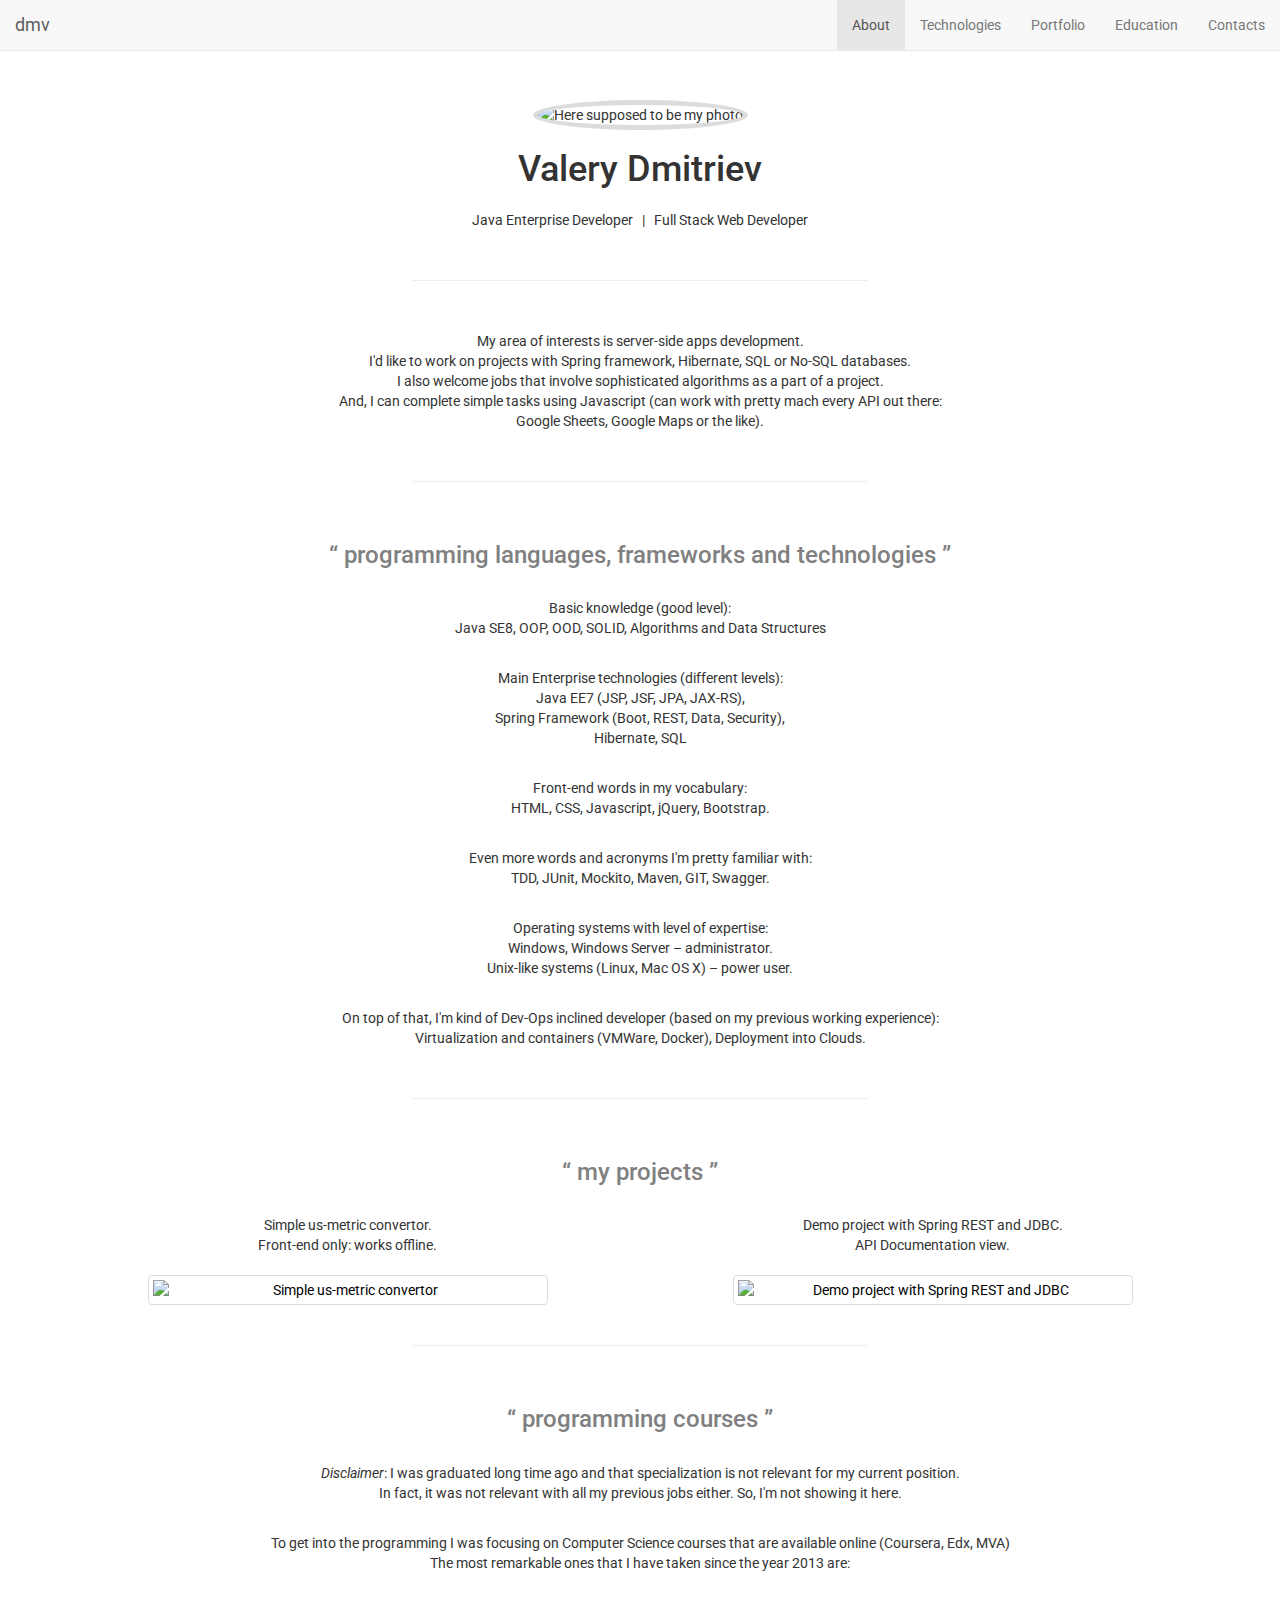
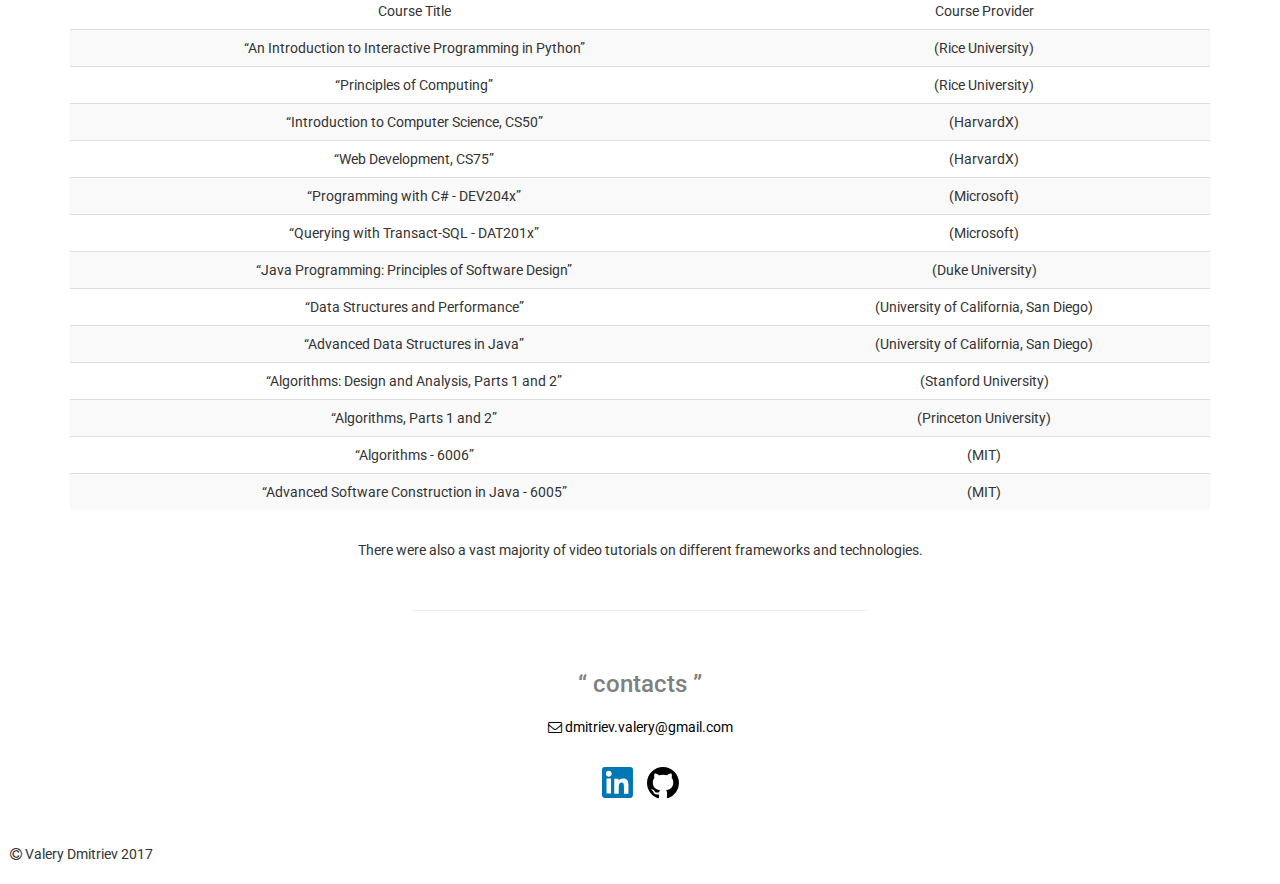
==== index.html @ 971c0be0 "html renamed" ====
<!DOCTYPE html>
<html>
<!-- local header. Don't copy it over to Pen -->
<head>
  <title>ValeryDm Resume (English version)</title>
  <meta charset="utf-8" />
  <meta http-equiv="Content-type" content="text/html; charset=utf-8" />
  <meta name="viewport" content="width=device-width, initial-scale=1" />
  <script type="text/javascript" src="https://code.jquery.com/jquery-3.2.1.min.js"
			  integrity="sha256-hwg4gsxgFZhOsEEamdOYGBf13FyQuiTwlAQgxVSNgt4="
			  crossorigin="anonymous"></script>
  <script type="text/javascript" src="https://maxcdn.bootstrapcdn.com/bootstrap/3.3.7/js/bootstrap.min.js"></script>
  <script type="text/javascript" src="main.js"></script>
  <link rel="stylesheet" type="text/css" href="https://maxcdn.bootstrapcdn.com/bootstrap/3.3.7/css/bootstrap.min.css"/>
  <link rel="stylesheet" type="text/css" href="https://maxcdn.bootstrapcdn.com/font-awesome/4.7.0/css/font-awesome.min.css"/>
  <link href="https://fonts.googleapis.com/css?family=Roboto" rel="stylesheet"/>
  <link rel="stylesheet" type="text/css" href="style.css"/>
</head>
<body>
  <!--
  User Story: I can access all of the portfolio webpage's content just by scrolling.

  User Story: I can click different buttons that will take me to the portfolio creator's different social media pages.

  User Story: I can see thumbnail images of different projects the portfolio creator has built (if you haven't built any websites before, use placeholders.)

  User Story: I navigate to different sections of the webpage by clicking buttons in the navigation.
  -->

<!-- Top menu -->
<nav class="navbar navbar-default navbar-fixed-top">
  <div class="container-fluid">
    <div class="navbar-header">
	    <button type="button"
			        class="navbar-toggle collapsed"
      				data-toggle="collapse"
      				data-target="#navbar"
      				aria-expanded="false"
      				aria-controls="navbar">
        <span class="sr-only">Toggle navigation</span>
        <span class="icon-bar"></span>
        <span class="icon-bar"></span>
        <span class="icon-bar"></span>
      </button>
      <span class="navbar-brand">dmv</span>
    </div>
	  <div id="navbar" class="navbar-collapse collapse">
      <ul class="nav navbar-nav navbar-right">
        <li class="menu-btn active"><a href="#about">About</a></tr>
        <li class="menu-btn"><a href="#technologies">Technologies</a></tr>
        <li class="menu-btn"><a href="#portfolio">Portfolio</a></tr>
        <li class="menu-btn"><a href="#education">Education</a></tr>
        <li class="menu-btn"><a href="#contacts">Contacts</a></tr>
      </ul>
	  </div>
  </div>
</nav> <!-- Top menu end -->

<!-- Main content (sections) -->
<div class="container text-center">
  <section id="about">
  	<img  id="my-photo"
          src="https://www.dropbox.com/s/gdjctarl9loba37/avatar1_tiny.jpg?raw=1"
  		    alt="Here supposed to be my photo"/>
  	<h1>Valery Dmitriev</h1>
  	<p>Java Enterprise Developer &nbsp; | &nbsp; Full Stack Web Developer</p>
    <hr class="line"></hr>
  	<p>
  	  My area of interests is server-side apps development.
  	<br/>
  	  I'd like to work on projects with Spring framework, Hibernate, SQL or No-SQL databases.
  	<br/>
  	  I also welcome jobs that involve sophisticated algorithms as a part of a project.
  	<br/>
  	  And, I can complete simple tasks using Javascript (can work with pretty mach every API out there:
  	<br/>
  	  Google Sheets, Google Maps or the like).
  	</p>
  </section>
  <hr class="line"></hr>
  <section id="technologies">
  	<h3 class="section-cap">
      &#8220; programming languages, frameworks and technologies &#8221;
    </h3>
  	<p>Basic knowledge (good level):
  	<br/>
      Java SE8, OOP, OOD, SOLID, Algorithms and Data Structures
  	</p><p>
      Main Enterprise technologies (different levels):
  	<br/>
      Java EE7 (JSP, JSF, JPA, JAX-RS),
  	<br/>
      Spring Framework (Boot, REST, Data, Security),
  	<br/>
      Hibernate, SQL
  	</p><p>
      Front-end words in my vocabulary:
  	<br/>
      HTML, CSS, Javascript, jQuery, Bootstrap.
  	</p><p>
      Even more words and acronyms I'm pretty familiar with:
  	<br/>
      TDD, JUnit, Mockito, Maven, GIT, Swagger.
  	</p><p>
      Operating systems with level of expertise:
  	<br/>
      Windows, Windows Server – administrator.
  	<br/>
      Unix-like systems (Linux, Mac OS X) – power user.
  	</p><p>
      On top of that, I'm kind of Dev-Ops inclined developer (based on my previous working experience):
  	<br/>
      Virtualization and containers (VMWare, Docker), Deployment into Clouds.
  	</p>
  </section>
  <hr class="line"></hr>
  <section id="portfolio">
  	<h3 class="section-cap">&#8220; my projects &#8221;</h3>
  	<div class="row">
    	<div class="col-sm-6">
    		<p>
    			Simple us-metric convertor.
          <br>Front-end only: works offline.
    		</p>
    		<a href="http://valery-dm.github.io/CS50fp/" target="_blank">
    			<img class="img-thumbnail portfolio-pic"
               src="https://www.dropbox.com/s/m12vbyd902z0gvq/CS50final_480.png?raw=1"
               alt="Simple us-metric convertor"/>
    		</a>
    	</div>
    	<div class="col-sm-6">
    		<p>
    			Demo project with Spring REST and JDBC.
          <br>API Documentation view.
    		</p>
    		<a href="http://restjdbc-va1ery.rhcloud.com/swagger-ui.html" target="_blank">
    			<img class="img-thumbnail portfolio-pic"
               src="https://www.dropbox.com/s/7jvzr7ofj083ayz/RestJdbcSwaggerView_480.png?raw=1"
               alt="Demo project with Spring REST and JDBC"/>
    		</a>
    	</div>
  	</div>
  </section>
  <hr class="line"></hr>
  <section id="education">
  	<h3 class="section-cap">&#8220; programming courses &#8221;</h3>
    <p>
      <em>Disclaimer</em>: I was graduated long time ago and that specialization is not relevant for my current position.
    </br>In fact, it was not relevant with all my previous jobs either. So, I'm not showing it here.
    </p>
    <p>
      To get into the programming I was focusing on Computer Science courses that are available online (Coursera, Edx, MVA)
    </br>
      The most remarkable ones that I have taken since the year 2013 are:
    </p>
    <table class="table table-striped">
      <thead>
        <tr>
          <td>Course Title</td>
          <td>Course Provider</td>
        </tr>
      </thead>
      <tbody>
        <tr>
          <td>&#8220;An Introduction to Interactive Programming in Python&#8221;</td>
          <td>(Rice University)</td>
        </tr><tr>
          <td>&#8220;Principles of Computing&#8221;</td>
          <td>(Rice University)</td>
        </tr><tr>
          <td>&#8220;Introduction to Computer Science, CS50&#8221;</td>
          <td>(HarvardX)</td>
        </tr><tr>
          <td>&#8220;Web Development, CS75&#8221;</td>
          <td>(HarvardX)</td>
        </tr><tr>
          <td>&#8220;Programming with C# - DEV204x&#8221;</td>
          <td>(Microsoft)</td>
        </tr><tr>
          <td>&#8220;Querying with Transact-SQL - DAT201x&#8221;</td>
          <td>(Microsoft)</td>
        </tr><tr>
          <td>&#8220;Java Programming: Principles of Software Design&#8221;</td>
          <td>(Duke University)</td>
        </tr><tr>
          <td>&#8220;Data Structures and Performance&#8221;</td>
          <td>(University of California, San Diego)</td>
        </tr><tr>
          <td>&#8220;Advanced Data Structures in Java&#8221;</td>
          <td>(University of California, San Diego)</td>
        </tr><tr>
          <td>&#8220;Algorithms: Design and Analysis, Parts 1 and 2&#8221;</td>
          <td>(Stanford University)</td>
        </tr><tr>
          <td>&#8220;Algorithms, Parts 1 and 2&#8221;</td>
          <td>(Princeton University)</td>
        </tr><tr>
          <td>&#8220;Algorithms - 6006&#8221;</td>
          <td>(MIT)</td>
        </tr><tr>
          <td>&#8220;Advanced Software Construction in Java - 6005&#8221;</td>
          <td>(MIT)</td>
        </tr>
      </tbody>
    </table>
    <p>
      There were also a vast majority of video tutorials on different frameworks and technologies.
    </p>
  </section>
  <hr class="line"></hr>
  <section id="contacts">

    	<h3 class="section-cap">&#8220; contacts &#8221;</h3>
    <a href="mailto:dmitriev.valery@gmail.com">
      <i class="fa fa-envelope-o" aria-hidden="true"></i>
      dmitriev.valery@gmail.com
    </a>
    <!-- Social networks icons -->
    <div class="social-networks">
    	<a href="https://www.linkedin.com/in/valerydm/" class="social-link" target="_blank">
    	<svg id="linkedin" aria-hidden="true" preseveAspectRatio="xMinYMin meet"
    		   class="social-label" height="32" width="32" version="1.1" >
    		<g transform="scale(0.645)">
    		<path fill-rule="evenodd"
              d="M0,4.00989318 C0,1.79529033 1.79405245,0 4.00989318,0 L43.9901068,0 C46.2047097,0 48,1.79405245 48,4.00989318 L48,43.9901068 C48,46.2047097 46.2059475,48 43.9901068,48 L4.00989318,48 C1.79529033,48 0,46.2059475 0,43.9901068 L0,4.00989318 Z M19,18.3 L25.5,18.3 L25.5,21.566 C26.437,19.688 28.838,18 32.445,18 C39.359,18 41,21.738 41,28.597 L41,41.3 L34,41.3 L34,30.159 C34,26.253 33.063,24.05 30.68,24.05 C27.375,24.05 26,26.425 26,30.159 L26,41.3 L19,41.3 L19,18.3 Z M7,41 L14,41 L14,18 L7,18 L7,41 Z M15,10.5 C15,12.985 12.985,15 10.5,15 C8.015,15 6,12.985 6,10.5 C6,8.015 8.015,6 10.5,6 C12.985,6 15,8.015 15,10.5 Z" fill="#0077B5">
    		</patd>
    		</g>
    	</svg>
    	</a>
    	<a href="https://github.com/Valery-Dm" class="social-link" target="_blank">
    	<svg id="github" aria-hidden="true" class="social-label"
    		   height="32" width="32" version="1.1" viewBox="0 0 16 16">
    		<path fill-rule="evenodd"
              d="M8 0C3.58 0 0 3.58 0 8c0 3.54 2.29 6.53 5.47 7.59.4.07.55-.17.55-.38 0-.19-.01-.82-.01-1.49-2.01.37-2.53-.49-2.69-.94-.09-.23-.48-.94-.82-1.13-.28-.15-.68-.52-.01-.53.63-.01 1.08.58 1.23.82.72 1.21 1.87.87 2.33.66.07-.52.28-.87.51-1.07-1.78-.2-3.64-.89-3.64-3.95 0-.87.31-1.59.82-2.15-.08-.2-.36-1.02.08-2.12 0 0 .67-.21 2.2.82.64-.18 1.32-.27 2-.27.68 0 1.36.09 2 .27 1.53-1.04 2.2-.82 2.2-.82.44 1.1.16 1.92.08 2.12.51.56.82 1.27.82 2.15 0 3.07-1.87 3.75-3.65 3.95.29.25.54.73.54 1.48 0 1.07-.01 1.93-.01 2.2 0 .21.15.46.55.38A8.013 8.013 0 0 0 16 8c0-4.42-3.58-8-8-8z">
    		</patd>
    	</svg>
    	</a>
    </div> <!-- Social networks icons -->
  </section>
</div> <!-- Main content (sections) -->

<!-- Footer -->
<footer>
  <p>
    <i class="fa fa-copyright" aria-hidden="true"></i>
    Valery Dmitriev 2017
  </p>
</footer>
</body>
</html>
---- style.css ----
body {
	padding-top: 40px;
	font-family: "Roboto", "Arial";
}
a, a:active, a:hover, a:visited {
	color: black;
  text-decoration: none;
}
p {
	padding: 10px;
}
*[id]:before {
  display: block;
  content: " ";
  margin-top: -80px;
  height: 80px;
  visibility: hidden;
}
#my-photo {
	border: 5px solid Gainsboro;
	margin: 0 auto;
	border-radius: 50%;
}
.social-networks {
	margin: 30px auto;
}
.social-link {
	padding: 5px;
	text-decoration: none !important;
}
.container {
	margin-top: 60px;
}
.section-cap {
	color: graytext;
	margin-bottom: 20px;
}
.line {
	margin: 40px 30%;
}
.portfolio-pic {
	height: auto;
	width: 400px;
}
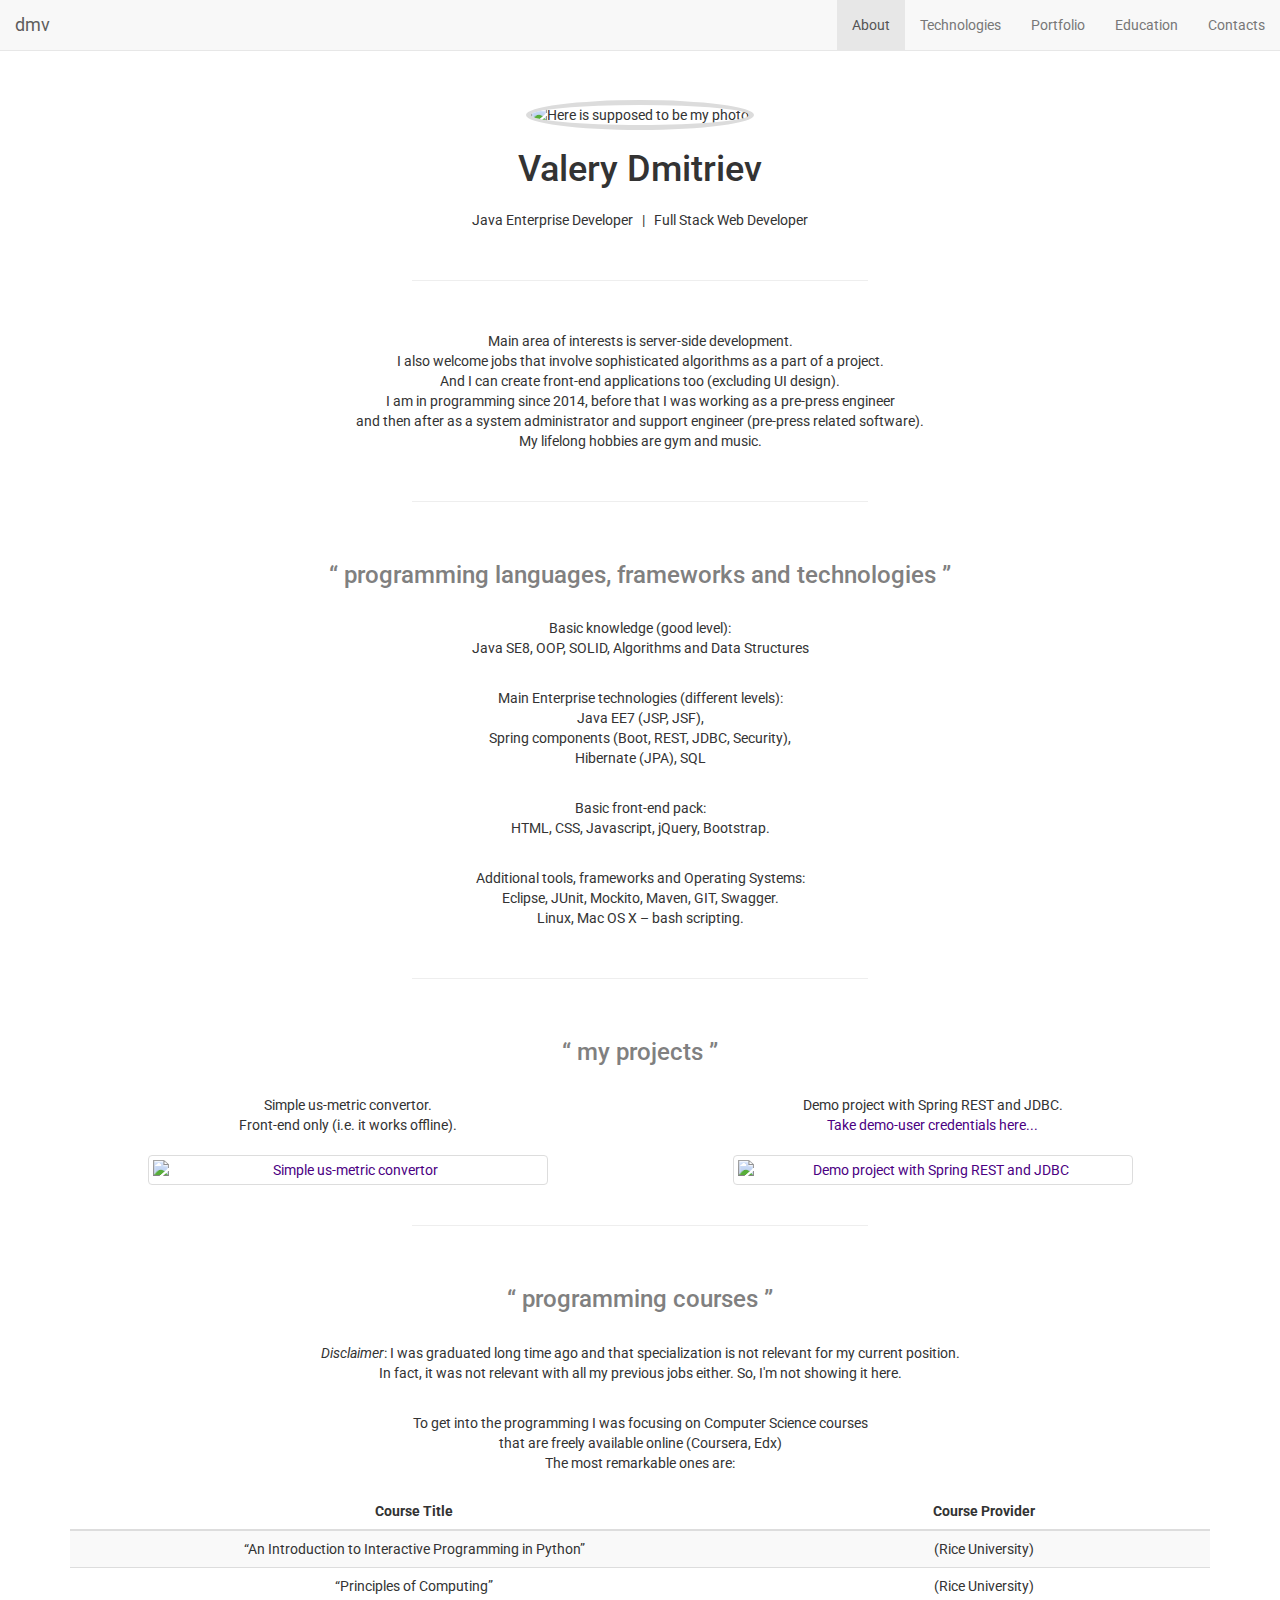
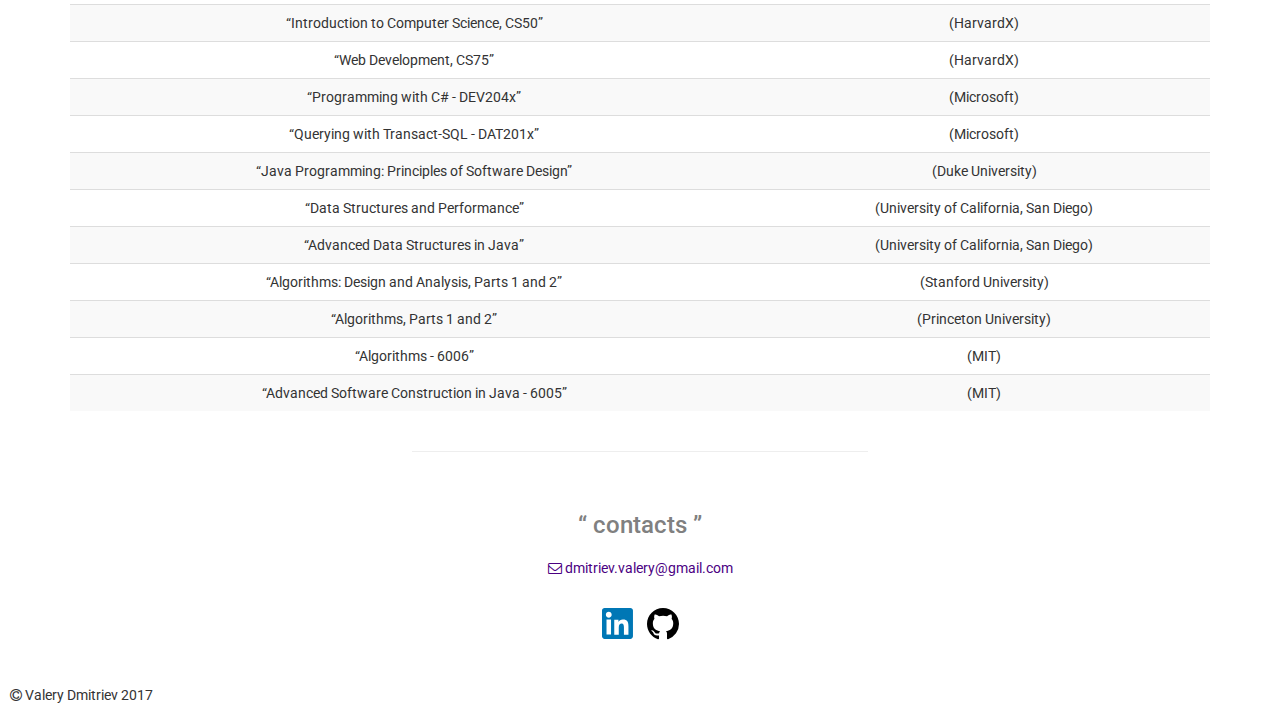
==== commit 1480514d: "content changes" ====
--- a/index.html
+++ b/index.html
@@ -61,66 +61,60 @@
   <section id="about">
   	<img  id="my-photo"
           src="https://www.dropbox.com/s/gdjctarl9loba37/avatar1_tiny.jpg?raw=1"
-  		    alt="Here supposed to be my photo"/>
+  		    alt="Here is supposed to be my photo"/>
   	<h1>Valery Dmitriev</h1>
   	<p>Java Enterprise Developer &nbsp; | &nbsp; Full Stack Web Developer</p>
-    <hr class="line"></hr>
+    <hr class="line"/>
   	<p>
-  	  My area of interests is server-side apps development.
-  	<br/>
-  	  I'd like to work on projects with Spring framework, Hibernate, SQL or No-SQL databases.
-  	<br/>
+  	  Main area of interests is server-side development.
+  	<br>
   	  I also welcome jobs that involve sophisticated algorithms as a part of a project.
-  	<br/>
-  	  And, I can complete simple tasks using Javascript (can work with pretty mach every API out there:
-  	<br/>
-  	  Google Sheets, Google Maps or the like).
+  	<br>
+  	  And I can create front-end applications too (excluding UI design).
+    <br>
+      I am in programming since 2014, before that I was working as a pre-press engineer
+    <br>
+      and then after as a system administrator and support engineer (pre-press related software).
+    <br>
+      My lifelong hobbies are gym and music.
   	</p>
   </section>
-  <hr class="line"></hr>
+  <hr class="line"/>
   <section id="technologies">
   	<h3 class="section-cap">
       &#8220; programming languages, frameworks and technologies &#8221;
     </h3>
   	<p>Basic knowledge (good level):
-  	<br/>
-      Java SE8, OOP, OOD, SOLID, Algorithms and Data Structures
+  	<br>
+      Java SE8, OOP, SOLID, Algorithms and Data Structures
   	</p><p>
       Main Enterprise technologies (different levels):
-  	<br/>
-      Java EE7 (JSP, JSF, JPA, JAX-RS),
-  	<br/>
-      Spring Framework (Boot, REST, Data, Security),
-  	<br/>
-      Hibernate, SQL
+  	<br>
+      Java EE7 (JSP, JSF),
+  	<br>
+      Spring components (Boot, REST, JDBC, Security),
+  	<br>
+      Hibernate (JPA), SQL
   	</p><p>
-      Front-end words in my vocabulary:
-  	<br/>
+      Basic front-end pack:
+  	<br>
       HTML, CSS, Javascript, jQuery, Bootstrap.
   	</p><p>
-      Even more words and acronyms I'm pretty familiar with:
-  	<br/>
-      TDD, JUnit, Mockito, Maven, GIT, Swagger.
-  	</p><p>
-      Operating systems with level of expertise:
-  	<br/>
-      Windows, Windows Server – administrator.
-  	<br/>
-      Unix-like systems (Linux, Mac OS X) – power user.
-  	</p><p>
-      On top of that, I'm kind of Dev-Ops inclined developer (based on my previous working experience):
-  	<br/>
-      Virtualization and containers (VMWare, Docker), Deployment into Clouds.
+      Additional tools, frameworks and Operating Systems:
+  	<br>
+      Eclipse, JUnit, Mockito, Maven, GIT, Swagger.
+  	<br>
+      Linux, Mac OS X – bash scripting.
   	</p>
   </section>
-  <hr class="line"></hr>
+  <hr class="line"/>
   <section id="portfolio">
   	<h3 class="section-cap">&#8220; my projects &#8221;</h3>
   	<div class="row">
     	<div class="col-sm-6">
     		<p>
     			Simple us-metric convertor.
-          <br>Front-end only: works offline.
+          <br>Front-end only (i.e. it works offline).
     		</p>
     		<a href="http://valery-dm.github.io/CS50fp/" target="_blank">
     			<img class="img-thumbnail portfolio-pic"
@@ -131,7 +125,10 @@
     	<div class="col-sm-6">
     		<p>
     			Demo project with Spring REST and JDBC.
-          <br>API Documentation view.
+          <br>
+          <a href="https://github.com/Valery-Dm/restjdbc#http-basic-authorization-is-implemented" target="_blank">
+            Take demo-user credentials here...
+          </a> 
     		</p>
     		<a href="http://restjdbc-va1ery.rhcloud.com/swagger-ui.html" target="_blank">
     			<img class="img-thumbnail portfolio-pic"
@@ -141,7 +138,7 @@
     	</div>
   	</div>
   </section>
-  <hr class="line"></hr>
+  <hr class="line"/>
   <section id="education">
   	<h3 class="section-cap">&#8220; programming courses &#8221;</h3>
     <p>
@@ -149,15 +146,17 @@
     </br>In fact, it was not relevant with all my previous jobs either. So, I'm not showing it here.
     </p>
     <p>
-      To get into the programming I was focusing on Computer Science courses that are available online (Coursera, Edx, MVA)
+      To get into the programming I was focusing on Computer Science courses 
+    <br>
+      that are freely available online (Coursera, Edx)
     </br>
-      The most remarkable ones that I have taken since the year 2013 are:
+      The most remarkable ones are:
     </p>
-    <table class="table table-striped">
+    <table class="table table-striped"> 
       <thead>
         <tr>
-          <td>Course Title</td>
-          <td>Course Provider</td>
+          <th>Course Title</th>
+          <th>Course Provider</th>
         </tr>
       </thead>
       <tbody>
@@ -203,11 +202,8 @@
         </tr>
       </tbody>
     </table>
-    <p>
-      There were also a vast majority of video tutorials on different frameworks and technologies.
-    </p>
-  </section>
-  <hr class="line"></hr>
+  </section>
+  <hr class="line"/>
   <section id="contacts">
 
     	<h3 class="section-cap">&#8220; contacts &#8221;</h3>
--- a/style.css
+++ b/style.css
@@ -3,11 +3,16 @@
 	font-family: "Roboto", "Arial";
 }
 a, a:active, a:hover, a:visited {
-	color: black;
+	color: indigo;
   text-decoration: none;
+	outline:none;
 }
 p {
 	padding: 10px;
+}
+th{
+	text-align: center;
+	font-weight: bold;
 }
 *[id]:before {
   display: block;
